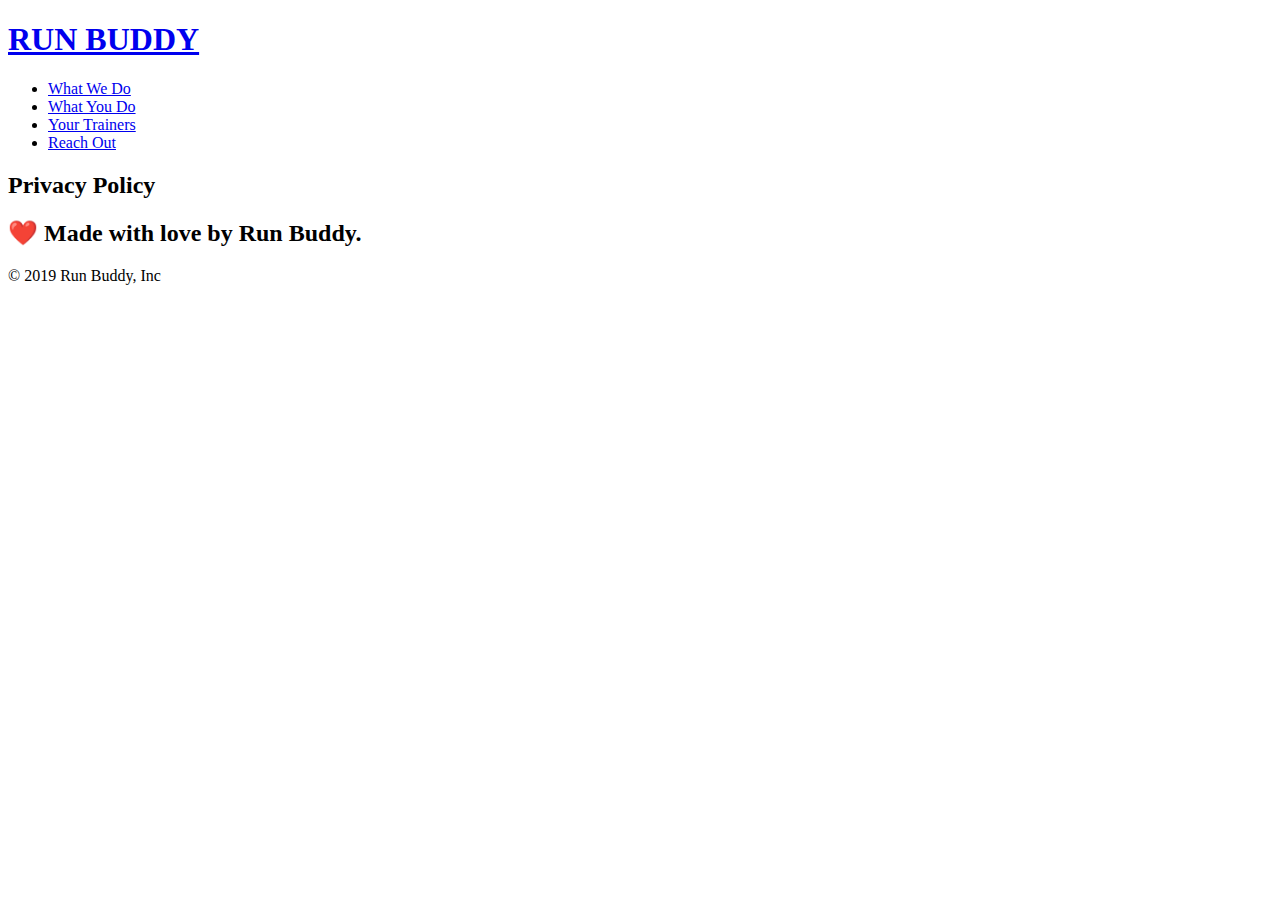
==== privacy-policy.html @ df9b697b "setting up privacy policy" ====
<!DOCTYPE html>
<html lang="en">
<head>
    <meta charset="UTF-8">
    <title>Privacy Policy - Run Buddy</title>
</head>
<body>
    <!--header-->
    <header>
        <h1>
         <a href="index.html">RUN BUDDY</a>
        </h1>
        <nav>
      <!--Unordered list element-->
          <ul>
          <!--List item element-->
            <li>
              <!--Anchor element-->
              <a href="./index.html#what-we-do">What We Do</a>
            </li>
            <li>
               <a href="./index.html#what-you-do">What You Do</a>
            </li>
             <li>
              <a href="./index.html#your-trainers">Your Trainers</a>
             </li>
              <li>
              <a href="./index.html#reach-out">Reach Out</a>    
             </li>
           </ul>
        </nav>
      </header>
      <!--end header-->

      <section class="hero">
          <h2 class="page-title">
              Privacy Policy
          </h2>
      </section>

      <!--footer-->
      <footer>
        <h2>❤️ Made with love by Run Buddy.</h2>
        <div>
            &copy; 2019 Run Buddy, Inc
        </div>
    </footer>
    <!--end footer-->
    
</body>
</html>
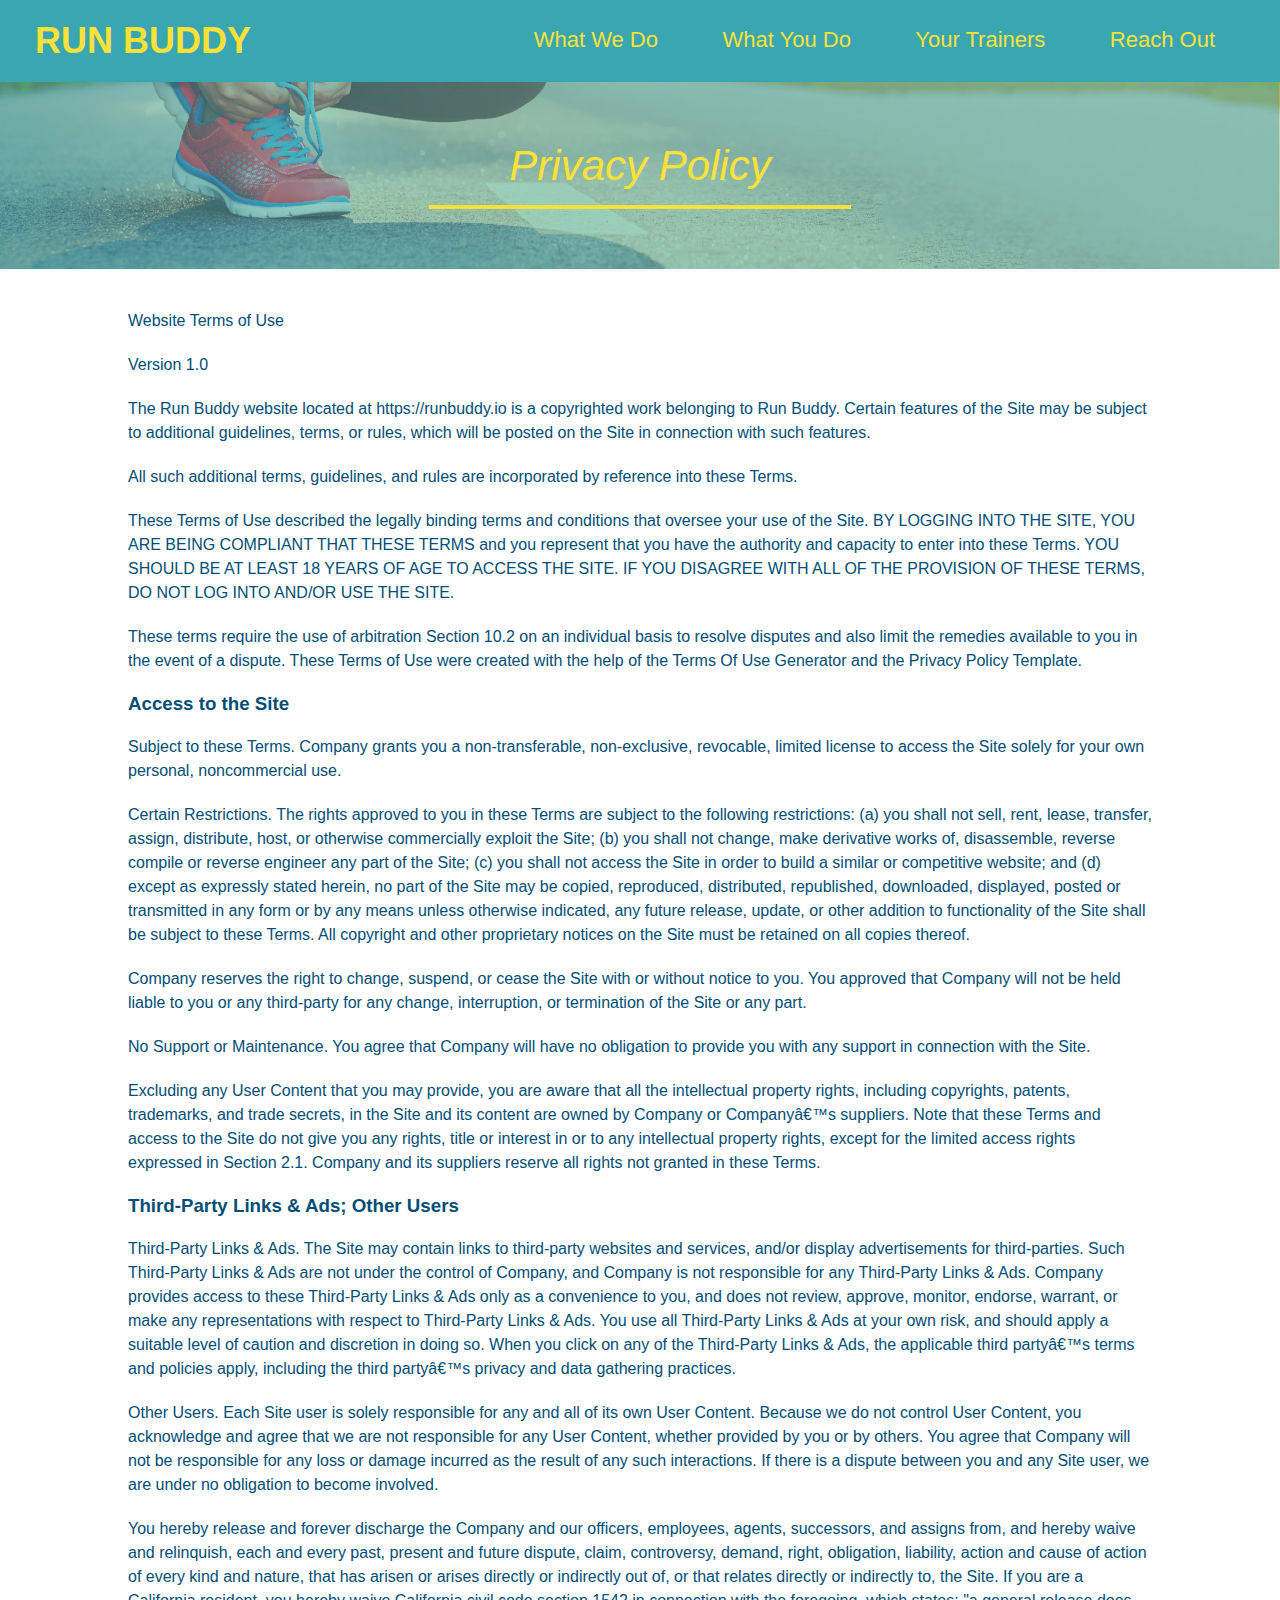
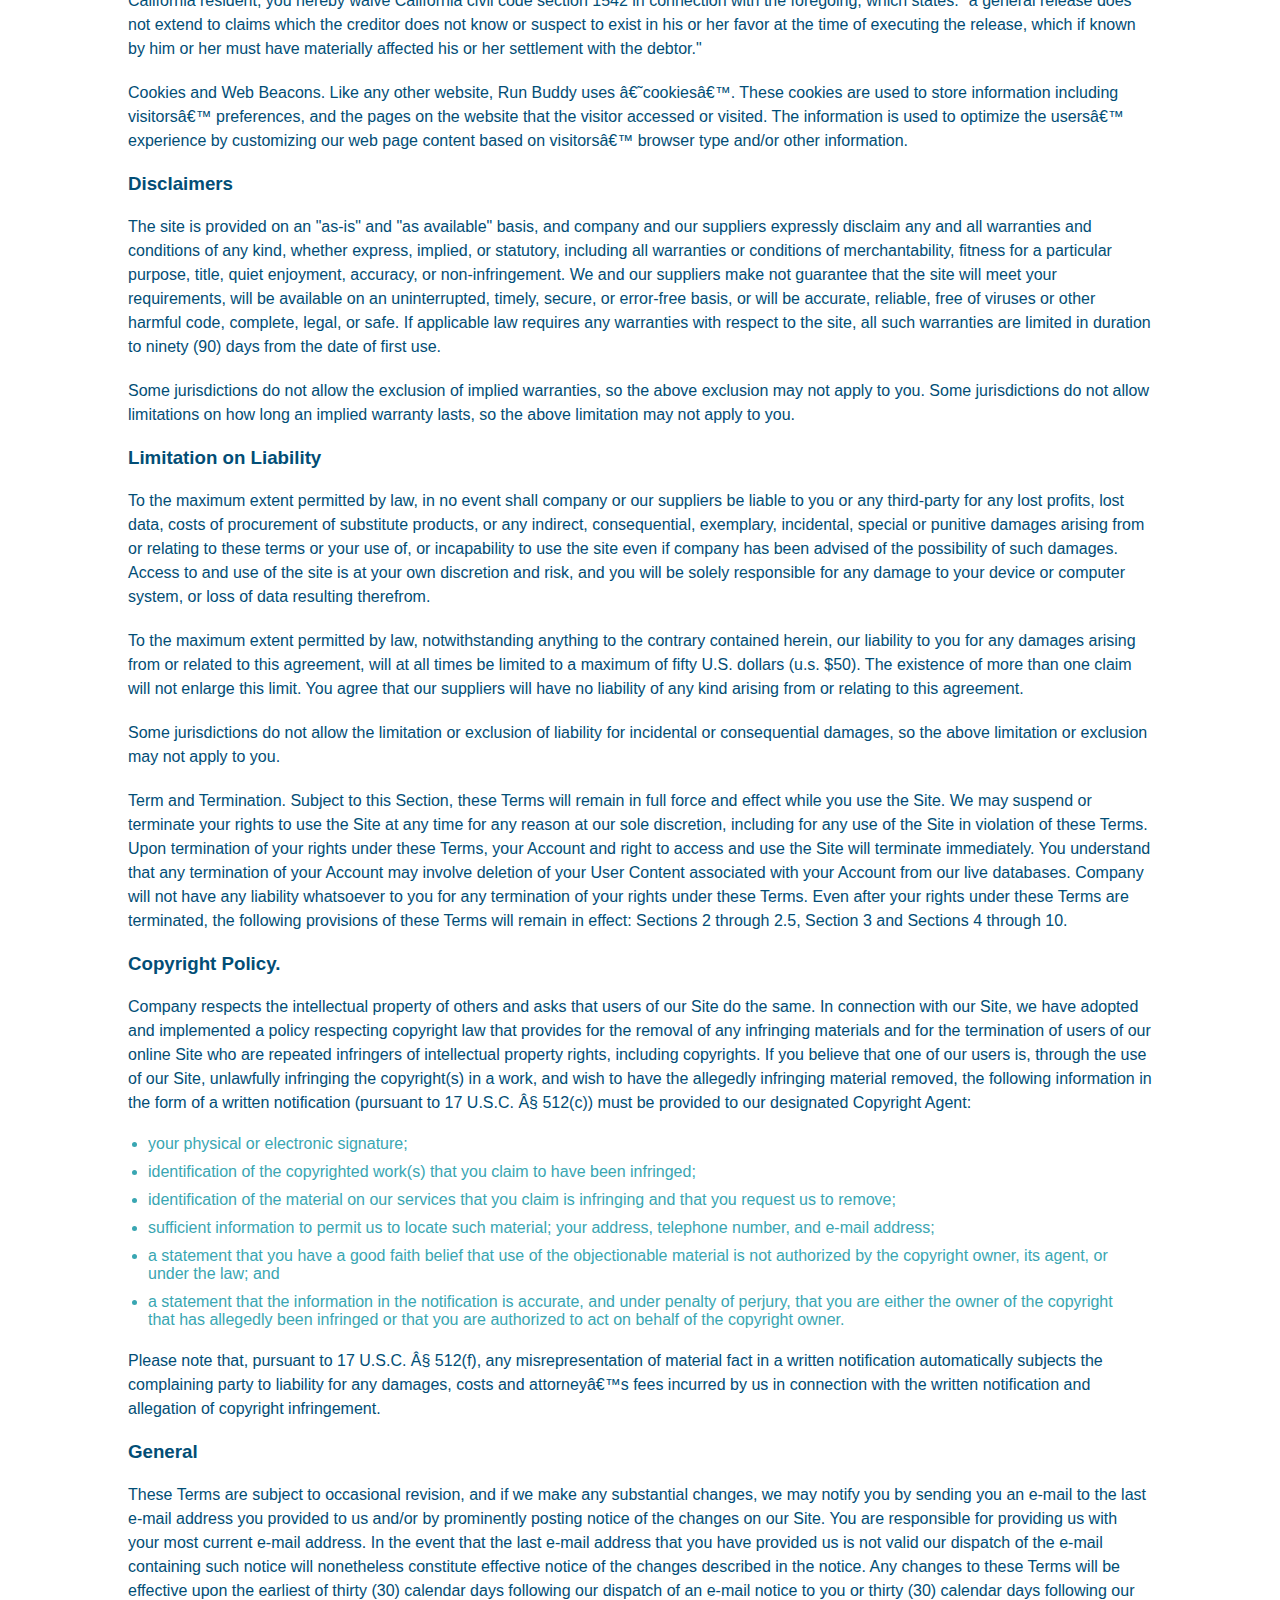
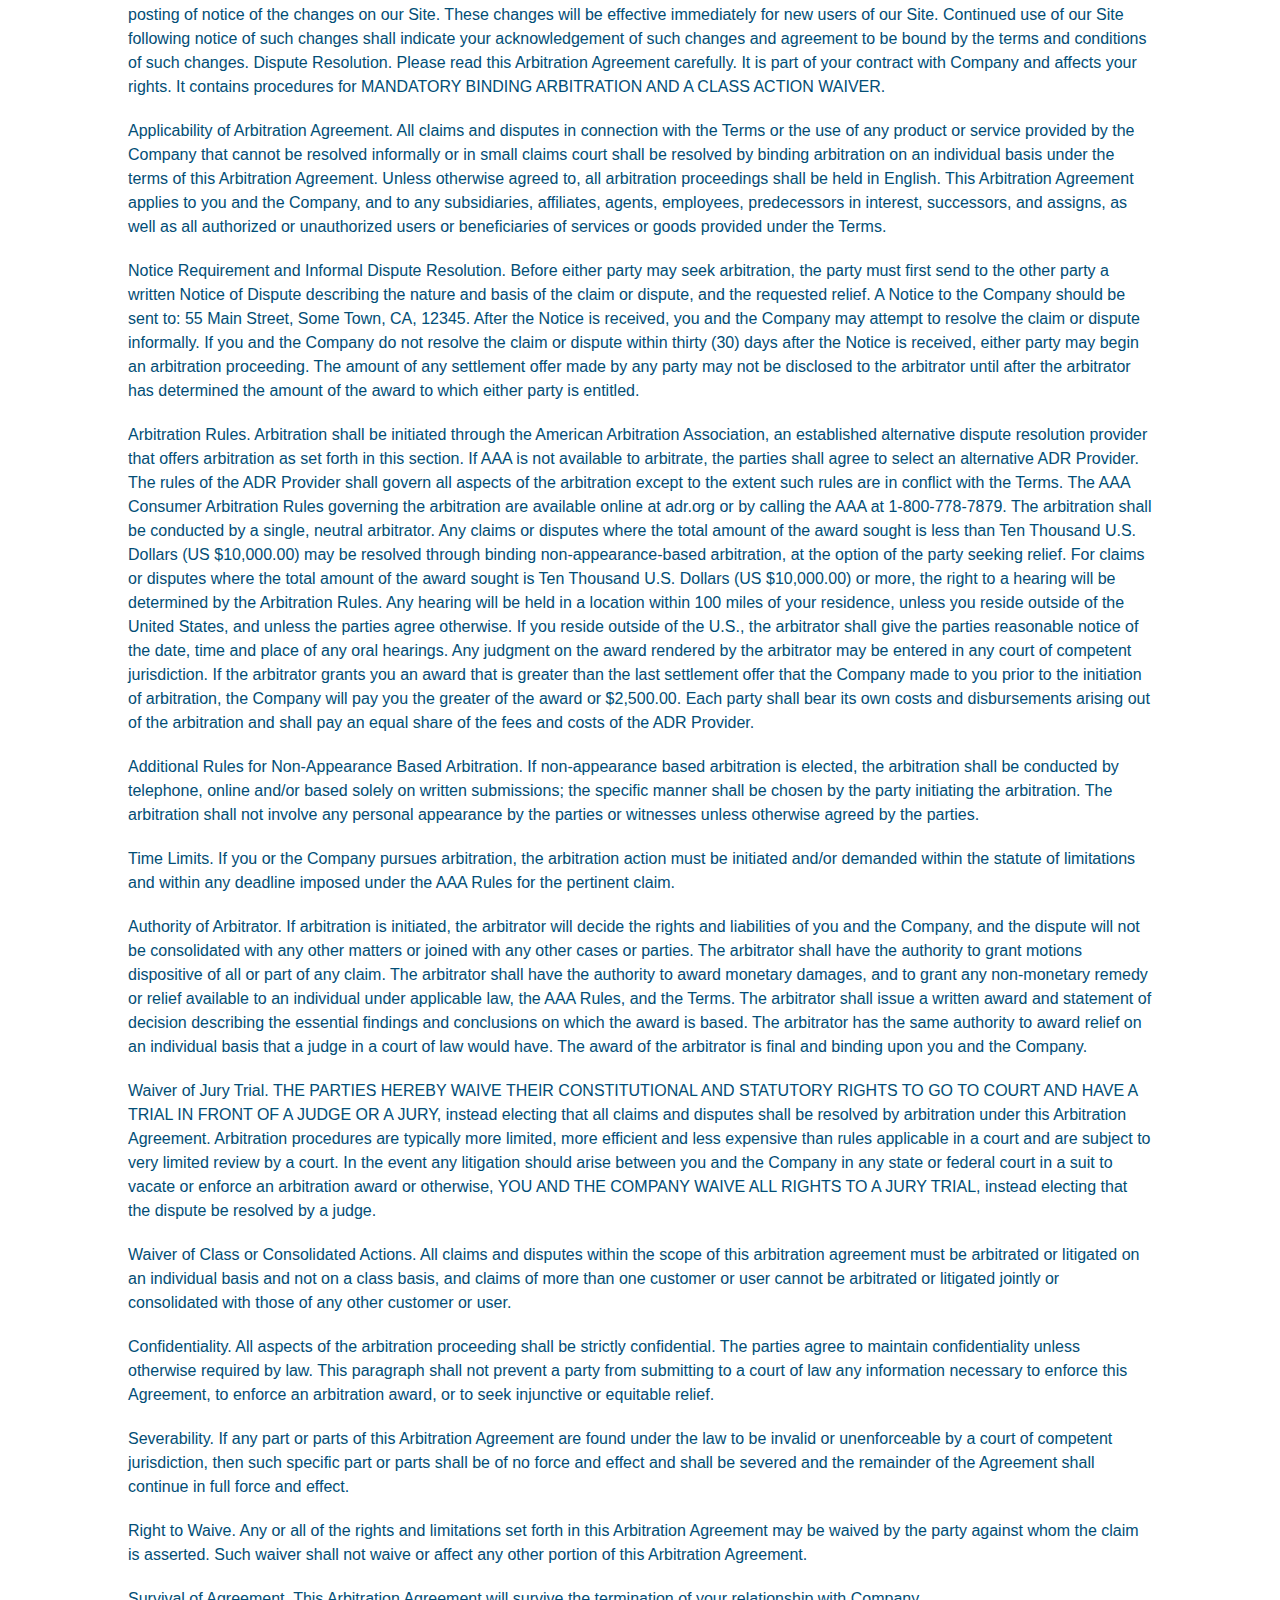
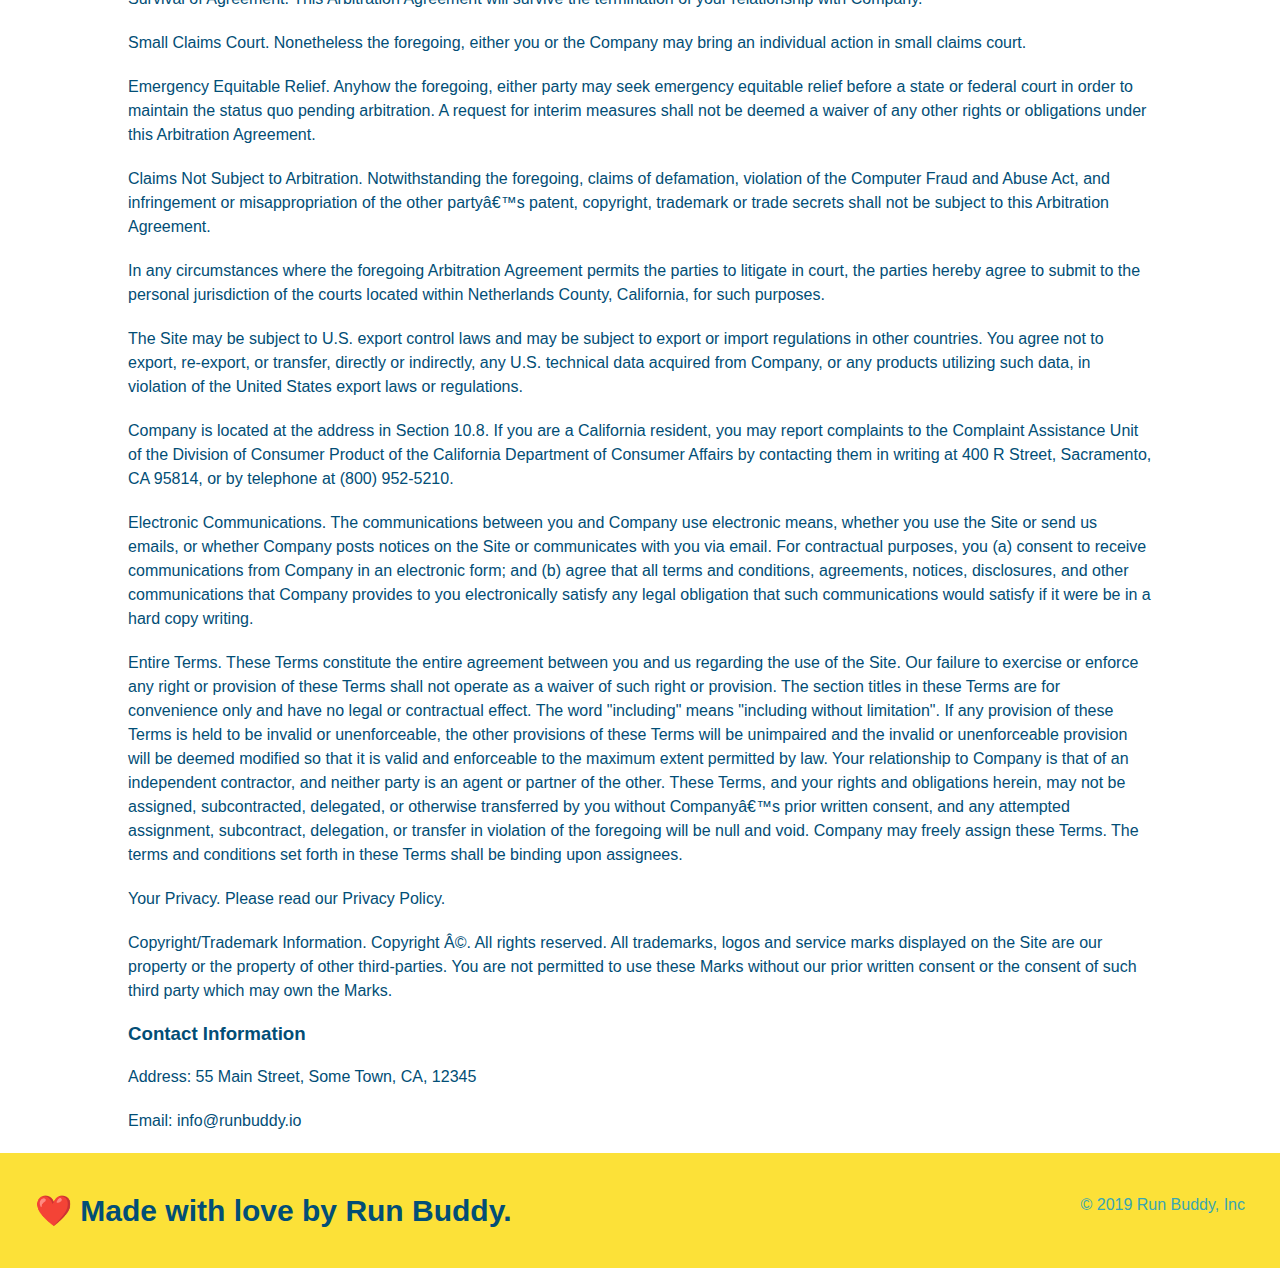
==== commit 29832ee5: "privacy policy" ====
--- a/privacy-policy.html
+++ b/privacy-policy.html
@@ -1,6 +1,8 @@
 <!DOCTYPE html>
 <html lang="en">
 <head>
+    <link rel="stylesheet" href="./assets/css/style.css"/>
+    <link rel="stylesheet" href="./assets/css/secondary-styles.css"/>
     <meta charset="UTF-8">
     <title>Privacy Policy - Run Buddy</title>
 </head>
@@ -37,6 +39,426 @@
               Privacy Policy
           </h2>
       </section>
+      <article class="secondary-content">
+        <p>
+            Website Terms of Use
+          </p>
+    
+          <p>
+            Version 1.0
+          </p>
+    
+          <p>
+            The Run Buddy website located at https://runbuddy.io is a copyrighted work belonging to Run Buddy. Certain
+            features of the Site may be subject to additional guidelines, terms, or rules, which will be posted on the Site
+            in connection with such features.
+          </p>
+    
+          <p>
+            All such additional terms, guidelines, and rules are incorporated by reference into these Terms.
+          </p>
+    
+          <p>
+            These Terms of Use described the legally binding terms and conditions that oversee your use of the Site. BY
+            LOGGING INTO THE SITE, YOU ARE BEING COMPLIANT THAT THESE TERMS and you represent that you have the authority
+            and capacity to enter into these Terms. YOU SHOULD BE AT LEAST 18 YEARS OF AGE TO ACCESS THE SITE. IF YOU
+            DISAGREE WITH ALL OF THE PROVISION OF THESE TERMS, DO NOT LOG INTO AND/OR USE THE SITE.
+          </p>
+    
+          <p>
+            These terms require the use of arbitration Section 10.2 on an individual basis to resolve disputes and also
+            limit the remedies available to you in the event of a dispute. These Terms of Use were created with the help of
+            the Terms Of Use Generator and the Privacy Policy Template.
+          </p>
+    
+          <h3>
+            Access to the Site
+          </h3>
+    
+          <p>
+            Subject to these Terms. Company grants you a non-transferable, non-exclusive, revocable, limited license to
+            access the Site solely for your own personal, noncommercial use.
+          </p>
+    
+          <p>
+            Certain Restrictions. The rights approved to you in these Terms are subject to the following restrictions: (a)
+            you shall not sell, rent, lease, transfer, assign, distribute, host, or otherwise commercially exploit the Site;
+            (b) you shall not change, make derivative works of, disassemble, reverse compile or reverse engineer any part of
+            the Site; (c) you shall not access the Site in order to build a similar or competitive website; and (d) except
+            as expressly stated herein, no part of the Site may be copied, reproduced, distributed, republished, downloaded,
+            displayed, posted or transmitted in any form or by any means unless otherwise indicated, any future release,
+            update, or other addition to functionality of the Site shall be subject to these Terms. All copyright and other
+            proprietary notices on the Site must be retained on all copies thereof.
+          </p>
+    
+          <p>
+            Company reserves the right to change, suspend, or cease the Site with or without notice to you. You approved
+            that Company will not be held liable to you or any third-party for any change, interruption, or termination of
+            the Site or any part.
+          </p>
+    
+          <p>
+            No Support or Maintenance. You agree that Company will have no obligation to provide you with any support in
+            connection with the Site.
+          </p>
+    
+          <p>
+            Excluding any User Content that you may provide, you are aware that all the intellectual property rights,
+            including copyrights, patents, trademarks, and trade secrets, in the Site and its content are owned by Company
+            or Companyâ€™s suppliers. Note that these Terms and access to the Site do not give you any rights, title or
+            interest in or to any intellectual property rights, except for the limited access rights expressed in Section
+            2.1. Company and its suppliers reserve all rights not granted in these Terms.
+          </p>
+    
+          <h3>
+            Third-Party Links & Ads; Other Users
+          </h3>
+    
+          <p>
+            Third-Party Links & Ads. The Site may contain links to third-party websites and services, and/or display
+            advertisements for third-parties. Such Third-Party Links & Ads are not under the control of Company, and Company
+            is not responsible for any Third-Party Links & Ads. Company provides access to these Third-Party Links & Ads
+            only as a convenience to you, and does not review, approve, monitor, endorse, warrant, or make any
+            representations with respect to Third-Party Links & Ads. You use all Third-Party Links & Ads at your own risk,
+            and should apply a suitable level of caution and discretion in doing so. When you click on any of the
+            Third-Party Links & Ads, the applicable third partyâ€™s terms and policies apply, including the third partyâ€™s
+            privacy and data gathering practices.
+          </p>
+    
+          <p>
+            Other Users. Each Site user is solely responsible for any and all of its own User Content. Because we do not
+            control User Content, you acknowledge and agree that we are not responsible for any User Content, whether
+            provided by you or by others. You agree that Company will not be responsible for any loss or damage incurred as
+            the result of any such interactions. If there is a dispute between you and any Site user, we are under no
+            obligation to become involved.
+          </p>
+    
+          <p>
+            You hereby release and forever discharge the Company and our officers, employees, agents, successors, and
+            assigns from, and hereby waive and relinquish, each and every past, present and future dispute, claim,
+            controversy, demand, right, obligation, liability, action and cause of action of every kind and nature, that has
+            arisen or arises directly or indirectly out of, or that relates directly or indirectly to, the Site. If you are
+            a California resident, you hereby waive California civil code section 1542 in connection with the foregoing,
+            which states: "a general release does not extend to claims which the creditor does not know or suspect to exist
+            in his or her favor at the time of executing the release, which if known by him or her must have materially
+            affected his or her settlement with the debtor."
+          </p>
+    
+          <p>
+            Cookies and Web Beacons. Like any other website, Run Buddy uses â€˜cookiesâ€™. These cookies are used to store
+            information including visitorsâ€™ preferences, and the pages on the website that the visitor accessed or visited.
+            The information is used to optimize the usersâ€™ experience by customizing our web page content based on visitorsâ€™
+            browser type and/or other information.
+          </p>
+    
+          <h3>
+            Disclaimers
+          </h3>
+    
+          <p>
+            The site is provided on an "as-is" and "as available" basis, and company and our suppliers expressly disclaim
+            any and all warranties and conditions of any kind, whether express, implied, or statutory, including all
+            warranties or conditions of merchantability, fitness for a particular purpose, title, quiet enjoyment, accuracy,
+            or non-infringement. We and our suppliers make not guarantee that the site will meet your requirements, will be
+            available on an uninterrupted, timely, secure, or error-free basis, or will be accurate, reliable, free of
+            viruses or other harmful code, complete, legal, or safe. If applicable law requires any warranties with respect
+            to the site, all such warranties are limited in duration to ninety (90) days from the date of first use.
+          </p>
+    
+          <p>
+            Some jurisdictions do not allow the exclusion of implied warranties, so the above exclusion may not apply to
+            you. Some jurisdictions do not allow limitations on how long an implied warranty lasts, so the above limitation
+            may not apply to you.
+          </p>
+    
+          <h3>
+            Limitation on Liability
+          </h3>
+    
+          <p>
+            To the maximum extent permitted by law, in no event shall company or our suppliers be liable to you or any
+            third-party for any lost profits, lost data, costs of procurement of substitute products, or any indirect,
+            consequential, exemplary, incidental, special or punitive damages arising from or relating to these terms or
+            your use of, or incapability to use the site even if company has been advised of the possibility of such
+            damages. Access to and use of the site is at your own discretion and risk, and you will be solely responsible
+            for any damage to your device or computer system, or loss of data resulting therefrom.
+          </p>
+    
+          <p>
+            To the maximum extent permitted by law, notwithstanding anything to the contrary contained herein, our liability
+            to you for any damages arising from or related to this agreement, will at all times be limited to a maximum of
+            fifty U.S. dollars (u.s. $50). The existence of more than one claim will not enlarge this limit. You agree that
+            our suppliers will have no liability of any kind arising from or relating to this agreement.
+          </p>
+    
+          <p>
+            Some jurisdictions do not allow the limitation or exclusion of liability for incidental or consequential
+            damages, so the above limitation or exclusion may not apply to you.
+          </p>
+    
+          <p>
+            Term and Termination. Subject to this Section, these Terms will remain in full force and effect while you use
+            the Site. We may suspend or terminate your rights to use the Site at any time for any reason at our sole
+            discretion, including for any use of the Site in violation of these Terms. Upon termination of your rights under
+            these Terms, your Account and right to access and use the Site will terminate immediately. You understand that
+            any termination of your Account may involve deletion of your User Content associated with your Account from our
+            live databases. Company will not have any liability whatsoever to you for any termination of your rights under
+            these Terms. Even after your rights under these Terms are terminated, the following provisions of these Terms
+            will remain in effect: Sections 2 through 2.5, Section 3 and Sections 4 through 10.
+          </p>
+    
+          <h3>
+            Copyright Policy.
+          </h3>
+    
+          <p>
+            Company respects the intellectual property of others and asks that users of our Site do the same. In connection
+            with our Site, we have adopted and implemented a policy respecting copyright law that provides for the removal
+            of any infringing materials and for the termination of users of our online Site who are repeated infringers of
+            intellectual property rights, including copyrights. If you believe that one of our users is, through the use of
+            our Site, unlawfully infringing the copyright(s) in a work, and wish to have the allegedly infringing material
+            removed, the following information in the form of a written notification (pursuant to 17 U.S.C. Â§ 512(c)) must
+            be provided to our designated Copyright Agent:
+          </p>
+    
+          <ul>
+            <li>
+              your physical or electronic signature;
+            </li>
+            <li>
+              identification of the copyrighted work(s) that you claim to have been infringed;
+            </li>
+            <li>
+              identification of the material on our services that you claim is infringing and that you request us to remove;
+            </li>
+            <li>
+              sufficient information to permit us to locate such material; your address, telephone number, and e-mail
+              address;
+            </li>
+            <li>
+              a statement that you have a good faith belief that use of the objectionable material is not authorized by the
+              copyright owner, its agent, or under the law; and
+            </li>
+            <li>
+              a statement that the information in the notification is accurate, and under penalty of perjury, that you are
+              either the owner of the copyright that has allegedly been infringed or that you are authorized to act on
+              behalf of the copyright owner.
+            </li>
+          </ul>
+    
+          <p>
+            Please note that, pursuant to 17 U.S.C. Â§ 512(f), any misrepresentation of material fact in a written
+            notification automatically subjects the complaining party to liability for any damages, costs and attorneyâ€™s
+            fees incurred by us in connection with the written notification and allegation of copyright infringement.
+          </p>
+    
+          <h3>
+            General
+          </h3>
+    
+          <p>
+            These Terms are subject to occasional revision, and if we make any substantial changes, we may notify you by
+            sending you an e-mail to the last e-mail address you provided to us and/or by prominently posting notice of the
+            changes on our Site. You are responsible for providing us with your most current e-mail address. In the event
+            that the last e-mail address that you have provided us is not valid our dispatch of the e-mail containing such
+            notice will nonetheless constitute effective notice of the changes described in the notice. Any changes to these
+            Terms will be effective upon the earliest of thirty (30) calendar days following our dispatch of an e-mail
+            notice to you or thirty (30) calendar days following our posting of notice of the changes on our Site. These
+            changes will be effective immediately for new users of our Site. Continued use of our Site following notice of
+            such changes shall indicate your acknowledgement of such changes and agreement to be bound by the terms and
+            conditions of such changes. Dispute Resolution. Please read this Arbitration Agreement carefully. It is part of
+            your contract with Company and affects your rights. It contains procedures for MANDATORY BINDING ARBITRATION AND
+            A CLASS ACTION WAIVER.
+          </p>
+    
+          <p>
+            Applicability of Arbitration Agreement. All claims and disputes in connection with the Terms or the use of any
+            product or service provided by the Company that cannot be resolved informally or in small claims court shall be
+            resolved by binding arbitration on an individual basis under the terms of this Arbitration Agreement. Unless
+            otherwise agreed to, all arbitration proceedings shall be held in English. This Arbitration Agreement applies to
+            you and the Company, and to any subsidiaries, affiliates, agents, employees, predecessors in interest,
+            successors, and assigns, as well as all authorized or unauthorized users or beneficiaries of services or goods
+            provided under the Terms.
+          </p>
+    
+          <p>
+            Notice Requirement and Informal Dispute Resolution. Before either party may seek arbitration, the party must
+            first send to the other party a written Notice of Dispute describing the nature and basis of the claim or
+            dispute, and the requested relief. A Notice to the Company should be sent to: 55 Main Street, Some Town, CA,
+            12345. After the Notice is received, you and the Company may attempt to resolve the claim or dispute informally.
+            If you and the Company do not resolve the claim or dispute within thirty (30) days after the Notice is received,
+            either party may begin an arbitration proceeding. The amount of any settlement offer made by any party may not
+            be disclosed to the arbitrator until after the arbitrator has determined the amount of the award to which either
+            party is entitled.
+          </p>
+    
+          <p>
+            Arbitration Rules. Arbitration shall be initiated through the American Arbitration Association, an established
+            alternative dispute resolution provider that offers arbitration as set forth in this section. If AAA is not
+            available to arbitrate, the parties shall agree to select an alternative ADR Provider. The rules of the ADR
+            Provider shall govern all aspects of the arbitration except to the extent such rules are in conflict with the
+            Terms. The AAA Consumer Arbitration Rules governing the arbitration are available online at adr.org or by
+            calling the AAA at 1-800-778-7879. The arbitration shall be conducted by a single, neutral arbitrator. Any
+            claims or disputes where the total amount of the award sought is less than Ten Thousand U.S. Dollars (US
+            $10,000.00) may be resolved through binding non-appearance-based arbitration, at the option of the party seeking
+            relief. For claims or disputes where the total amount of the award sought is Ten Thousand U.S. Dollars (US
+            $10,000.00) or more, the right to a hearing will be determined by the Arbitration Rules. Any hearing will be
+            held in a location within 100 miles of your residence, unless you reside outside of the United States, and
+            unless the parties agree otherwise. If you reside outside of the U.S., the arbitrator shall give the parties
+            reasonable notice of the date, time and place of any oral hearings. Any judgment on the award rendered by the
+            arbitrator may be entered in any court of competent jurisdiction. If the arbitrator grants you an award that is
+            greater than the last settlement offer that the Company made to you prior to the initiation of arbitration, the
+            Company will pay you the greater of the award or $2,500.00. Each party shall bear its own costs and
+            disbursements arising out of the arbitration and shall pay an equal share of the fees and costs of the ADR
+            Provider.
+          </p>
+    
+          <p>
+            Additional Rules for Non-Appearance Based Arbitration. If non-appearance based arbitration is elected, the
+            arbitration shall be conducted by telephone, online and/or based solely on written submissions; the specific
+            manner shall be chosen by the party initiating the arbitration. The arbitration shall not involve any personal
+            appearance by the parties or witnesses unless otherwise agreed by the parties.
+          </p>
+    
+          <p>
+            Time Limits. If you or the Company pursues arbitration, the arbitration action must be initiated and/or demanded
+            within the statute of limitations and within any deadline imposed under the AAA Rules for the pertinent claim.
+          </p>
+    
+          <p>
+            Authority of Arbitrator. If arbitration is initiated, the arbitrator will decide the rights and liabilities of
+            you and the Company, and the dispute will not be consolidated with any other matters or joined with any other
+            cases or parties. The arbitrator shall have the authority to grant motions dispositive of all or part of any
+            claim. The arbitrator shall have the authority to award monetary damages, and to grant any non-monetary remedy
+            or relief available to an individual under applicable law, the AAA Rules, and the Terms. The arbitrator shall
+            issue a written award and statement of decision describing the essential findings and conclusions on which the
+            award is based. The arbitrator has the same authority to award relief on an individual basis that a judge in a
+            court of law would have. The award of the arbitrator is final and binding upon you and the Company.
+          </p>
+    
+          <p>
+            Waiver of Jury Trial. THE PARTIES HEREBY WAIVE THEIR CONSTITUTIONAL AND STATUTORY RIGHTS TO GO TO COURT AND HAVE
+            A TRIAL IN FRONT OF A JUDGE OR A JURY, instead electing that all claims and disputes shall be resolved by
+            arbitration under this Arbitration Agreement. Arbitration procedures are typically more limited, more efficient
+            and less expensive than rules applicable in a court and are subject to very limited review by a court. In the
+            event any litigation should arise between you and the Company in any state or federal court in a suit to vacate
+            or enforce an arbitration award or otherwise, YOU AND THE COMPANY WAIVE ALL RIGHTS TO A JURY TRIAL, instead
+            electing that the dispute be resolved by a judge.
+          </p>
+    
+          <p>
+            Waiver of Class or Consolidated Actions. All claims and disputes within the scope of this arbitration agreement
+            must be arbitrated or litigated on an individual basis and not on a class basis, and claims of more than one
+            customer or user cannot be arbitrated or litigated jointly or consolidated with those of any other customer or
+            user.
+          </p>
+    
+          <p>
+            Confidentiality. All aspects of the arbitration proceeding shall be strictly confidential. The parties agree to
+            maintain confidentiality unless otherwise required by law. This paragraph shall not prevent a party from
+            submitting to a court of law any information necessary to enforce this Agreement, to enforce an arbitration
+            award, or to seek injunctive or equitable relief.
+          </p>
+    
+          <p>
+            Severability. If any part or parts of this Arbitration Agreement are found under the law to be invalid or
+            unenforceable by a court of competent jurisdiction, then such specific part or parts shall be of no force and
+            effect and shall be severed and the remainder of the Agreement shall continue in full force and effect.
+          </p>
+    
+          <p>
+            Right to Waive. Any or all of the rights and limitations set forth in this Arbitration Agreement may be waived
+            by the party against whom the claim is asserted. Such waiver shall not waive or affect any other portion of this
+            Arbitration Agreement.
+          </p>
+    
+          <p>
+            Survival of Agreement. This Arbitration Agreement will survive the termination of your relationship with
+            Company.
+          </p>
+    
+          <p>
+            Small Claims Court. Nonetheless the foregoing, either you or the Company may bring an individual action in small
+            claims court.
+          </p>
+    
+          <p>
+            Emergency Equitable Relief. Anyhow the foregoing, either party may seek emergency equitable relief before a
+            state or federal court in order to maintain the status quo pending arbitration. A request for interim measures
+            shall not be deemed a waiver of any other rights or obligations under this Arbitration Agreement.
+          </p>
+    
+          <p>
+            Claims Not Subject to Arbitration. Notwithstanding the foregoing, claims of defamation, violation of the
+            Computer Fraud and Abuse Act, and infringement or misappropriation of the other partyâ€™s patent, copyright,
+            trademark or trade secrets shall not be subject to this Arbitration Agreement.
+          </p>
+    
+          <p>
+            In any circumstances where the foregoing Arbitration Agreement permits the parties to litigate in court, the
+            parties hereby agree to submit to the personal jurisdiction of the courts located within Netherlands County,
+            California, for such purposes.
+          </p>
+    
+          <p>
+            The Site may be subject to U.S. export control laws and may be subject to export or import regulations in other
+            countries. You agree not to export, re-export, or transfer, directly or indirectly, any U.S. technical data
+            acquired from Company, or any products utilizing such data, in violation of the United States export laws or
+            regulations.
+          </p>
+    
+          <p>
+            Company is located at the address in Section 10.8. If you are a California resident, you may report complaints
+            to the Complaint Assistance Unit of the Division of Consumer Product of the California Department of Consumer
+            Affairs by contacting them in writing at 400 R Street, Sacramento, CA 95814, or by telephone at (800) 952-5210.
+          </p>
+    
+          <p>
+            Electronic Communications. The communications between you and Company use electronic means, whether you use the
+            Site or send us emails, or whether Company posts notices on the Site or communicates with you via email. For
+            contractual purposes, you (a) consent to receive communications from Company in an electronic form; and (b)
+            agree that all terms and conditions, agreements, notices, disclosures, and other communications that Company
+            provides to you electronically satisfy any legal obligation that such communications would satisfy if it were be
+            in a hard copy writing.
+          </p>
+    
+          <p>
+            Entire Terms. These Terms constitute the entire agreement between you and us regarding the use of the Site. Our
+            failure to exercise or enforce any right or provision of these Terms shall not operate as a waiver of such right
+            or provision. The section titles in these Terms are for convenience only and have no legal or contractual
+            effect. The word "including" means "including without limitation". If any provision of these Terms is held to be
+            invalid or unenforceable, the other provisions of these Terms will be unimpaired and the invalid or
+            unenforceable provision will be deemed modified so that it is valid and enforceable to the maximum extent
+            permitted by law. Your relationship to Company is that of an independent contractor, and neither party is an
+            agent or partner of the other. These Terms, and your rights and obligations herein, may not be assigned,
+            subcontracted, delegated, or otherwise transferred by you without Companyâ€™s prior written consent, and any
+            attempted assignment, subcontract, delegation, or transfer in violation of the foregoing will be null and void.
+            Company may freely assign these Terms. The terms and conditions set forth in these Terms shall be binding upon
+            assignees.
+          </p>
+    
+          <p>
+            Your Privacy. Please read our Privacy Policy.
+          </p>
+    
+          <p>
+            Copyright/Trademark Information. Copyright Â©. All rights reserved. All trademarks, logos and service marks
+            displayed on the Site are our property or the property of other third-parties. You are not permitted to use
+            these Marks without our prior written consent or the consent of such third party which may own the Marks.
+          </p>
+    
+          <h3>
+            Contact Information
+          </h3>
+    
+          <p>
+            Address: 55 Main Street, Some Town, CA, 12345
+          </p>
+    
+          <p>
+            Email: info@runbuddy.io
+          </p>
+      </article>
 
       <!--footer-->
       <footer>
--- a/assets/css/style.css
+++ b/assets/css/style.css
@@ -0,0 +1,223 @@
+* {
+    margin: 0;
+    padding: 0;
+    box-sizing: border-box;
+}
+    body {
+    color: #39a6b2;
+    font-family: Helvetica, Arial, sans-serif;
+}
+header {
+    padding: 20px 35px;
+    background-color: #39a6b2;
+}
+header h1 {
+    font-weight: bold;
+    font-size: 36px;
+    color: #fce138;
+    margin: 0;
+    display: inline;
+}
+header a {
+    text-decoration: none;
+    color: #fce138;
+}
+header nav {
+    float: right;
+    margin: 7px 0;
+}
+header nav ul li {
+    display: inline;
+}
+header nav ul li a {
+    margin: 0 30px;
+    font-weight: lighter;
+    font-size: 22px
+}
+footer {
+    background: #fce138;
+    width: 100%;
+    padding: 40px 35px;
+}
+footer h2 {
+    display: inline;
+    color: #024e76;
+    font-size: 30px;
+    margin: 0;
+}
+footer div {
+    float: right;
+    line-height: 1.5;
+    text-align: right;
+}
+footer a {
+    color: #024e76
+}
+section {
+    padding: 60px;
+}
+/* Hero Style Start */
+.hero {
+    background-image: url("../images/hero-bg.jpeg");
+    height: 600px;
+    background-size: cover;
+    background-position: center;
+    position: relative;
+}
+/* Hero Style End */
+.hero-form {
+    border: 3px solid #024e76;
+    background-color: #fce138;
+    padding: 20px;
+    width: 500px;
+    color: #024e76;
+    position: absolute;
+    bottom: 120px;
+    right: 140px
+}
+.hero-form h3 {
+    font-size: 24px;
+    margin: 0;
+}
+.hero-form p {
+    margin: 5px 0 15px 0;
+}
+.form-input {
+    border: 1px solid #024e76;
+    display: block;
+    padding: 7px 15px;
+    font-size: 16px;
+    color: #024e76;
+    width: 100%;
+    margin-bottom: 15px;
+}
+.hero-form label {
+    line-height: 1;
+    margin: 0 5px;
+}
+.hero-form button {
+    color: #fce138;
+    background-color: #024e76;
+    border: none;
+    padding: 10px 20px;
+    font-size: 16px;
+}
+/* HERO STYLES END */
+.intro {
+    text-align: center;
+}
+.intro p {
+    line-height: 1.7;
+    color: #39a6b2;
+    width: 80%;
+    font-size: 20px;
+    margin: 0 auto;
+}
+.steps {
+    text-align: center;
+    background: #fce138;
+}
+.section-title {
+    font-size: 55px;
+    color: #024e76;
+    margin-bottom: 35px;
+    padding: 0 100px 20px 100px;
+    display: inline-block;
+    border-bottom: 3px solid;
+}
+.primary-border {
+    border-color: #fce138;
+}
+.secondary-border {
+    border-color: #39a6b2;
+}
+.steps div {
+    margin-bottom: 80px;
+}
+.steps img {
+    width: 15%;
+    margin: 10px 0;
+}
+.steps h3 {
+    color: #024e76;
+    font-size: 46px;
+    margin-top: 10px;
+}
+.steps p {
+    color: #39a6b2;
+    font-size: 23px;
+}
+.steps span {
+    font-size: 38px;
+}
+.trainers {
+    text-align: center;
+}
+.trainer {
+    width: 900px;
+    margin: 0 auto 30px auto;
+    background: #024e76;
+    color: #fce138;
+    overflow: auto;
+}
+.trainer img {
+    width: 35%;
+    float: left;
+}
+.trainer-bio {
+    padding: 35px;
+    float: left;
+    width: 65%;
+}
+.text-left {
+    text-align: left;
+}
+.text-right {
+    text-align: right;
+}
+.trainer-bio h3 {
+    font-size: 32px;
+    margin-bottom: 8px;
+}
+.trainer-bio h4 {
+    font-weight: lighter;
+    font-size: 26px;
+    margin-bottom: 24px;
+}
+.trainer-bio p {
+    font-size: 17px;
+    line-height: 1.3;
+}
+.contact {
+    background: #024e76;
+    text-align: center;
+}
+.contact h2 {
+    color: #fce138;
+}
+.contact-info iframe {
+    width: 400px;
+    height: 400px;
+}
+.contact-info div {
+    width: 410px;
+    display: inline-block;
+    vertical-align: top;
+    text-align: left;
+    margin: 30px 0 0 60px;
+    color: white;
+}
+.contact-info h3 {
+    color: #fce138;
+    font-size: 32px;
+}
+.contact-info p, .contact-info address {
+    margin: 20px 0;
+    line-height: 1.5;
+    font-size: 20px;
+    font-style: normal;
+}
+.contact-info a {
+    color: #fce138;
+}
+
--- a/assets/css/secondary-styles.css
+++ b/assets/css/secondary-styles.css
@@ -0,0 +1,36 @@
+.hero {
+    background-position: bottom;
+    height: auto;
+    text-align: center;
+    margin-bottom: 40px;
+}
+.page-title {
+    color: #fce138;
+    display: inline-block;
+    border-bottom: 4px solid #fce138;
+    padding: 0 80px 15px 80px;
+    font-weight: normal;
+    font-size: 42px;
+    font-style: italic;
+}
+.secondary-content {
+    width: 80%;
+    color: #024e76;
+    margin: 0 auto;
+ }
+ .secondary content h3 {
+     font-size: 25px;
+     margin: 20px 0;
+ }
+ .secondary-content p {
+     font-size: 16px;
+     line-height: 1.5;
+     margin: 20px 0;
+ }
+ .secondary-content ul {
+     margin: 15px 20px;
+ }
+ .secondary-content li {
+     color: #39a6b2;
+     margin: 10px 0;
+ }
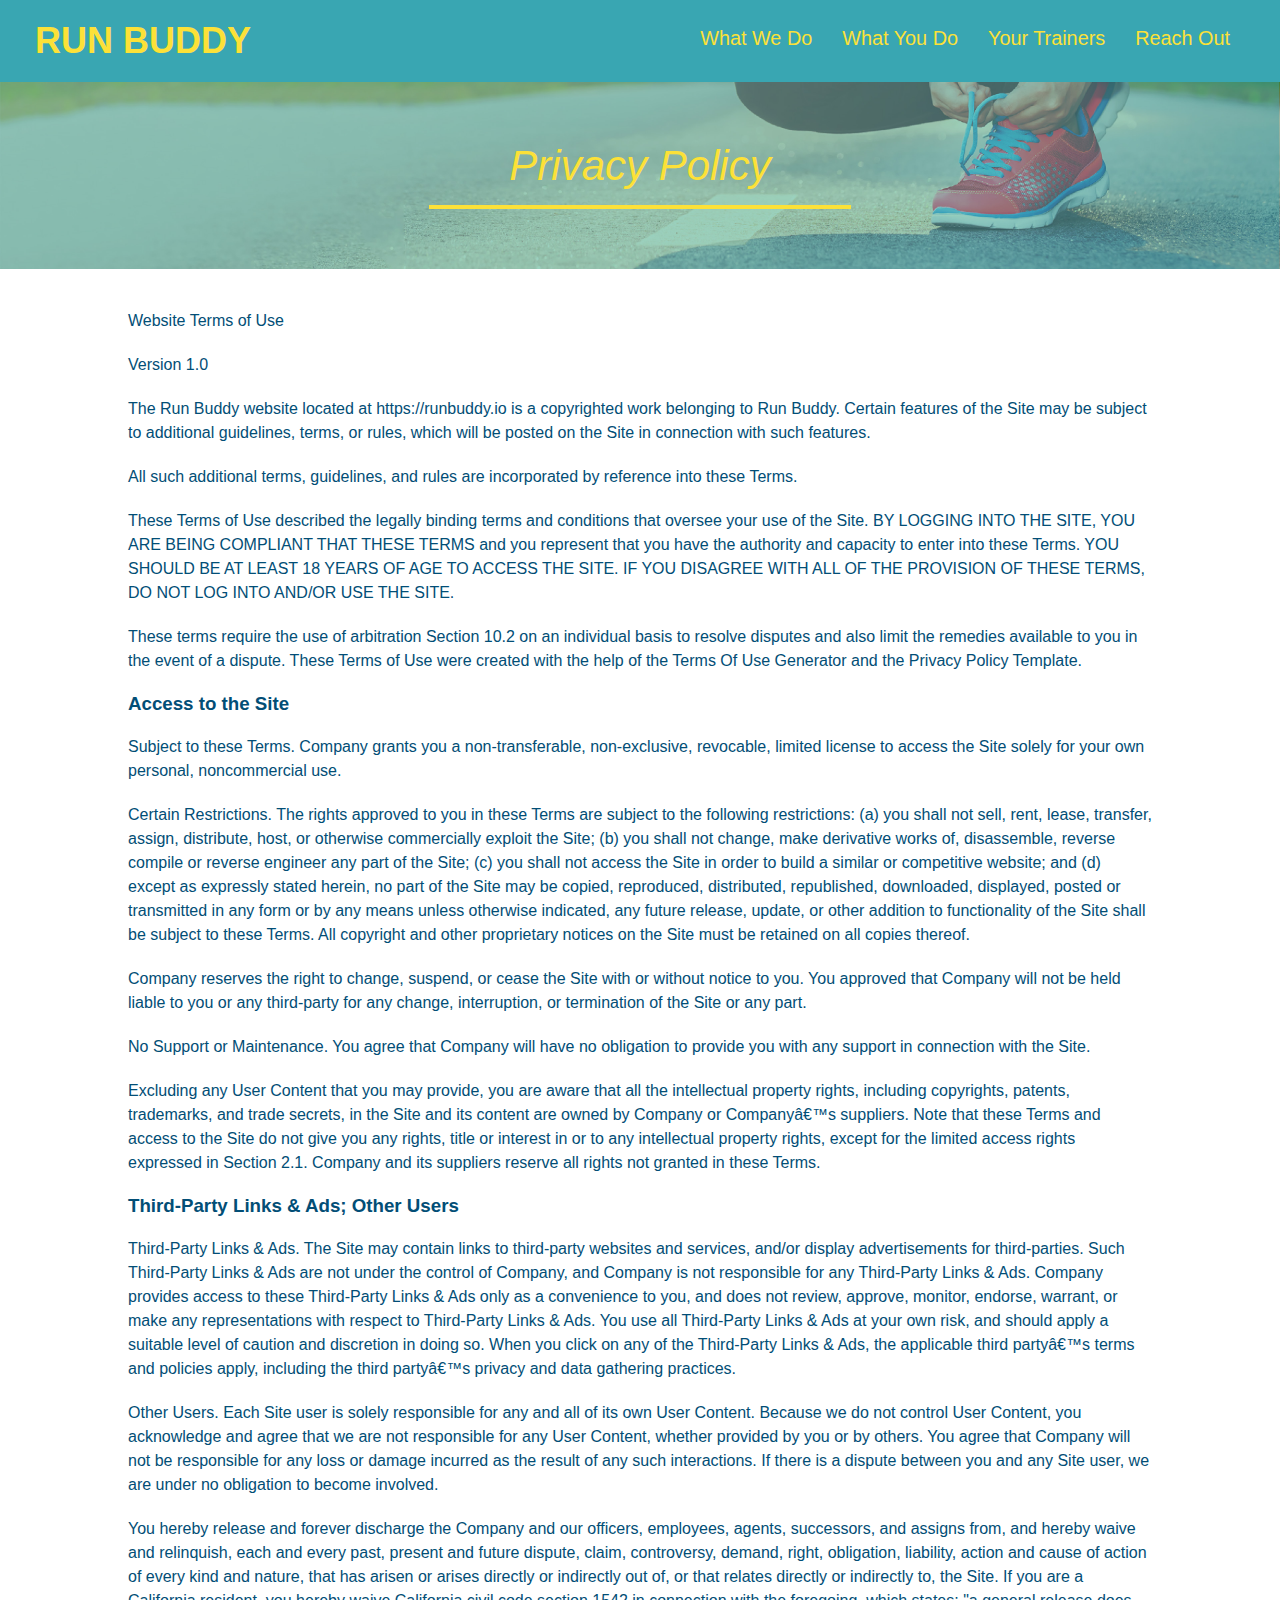
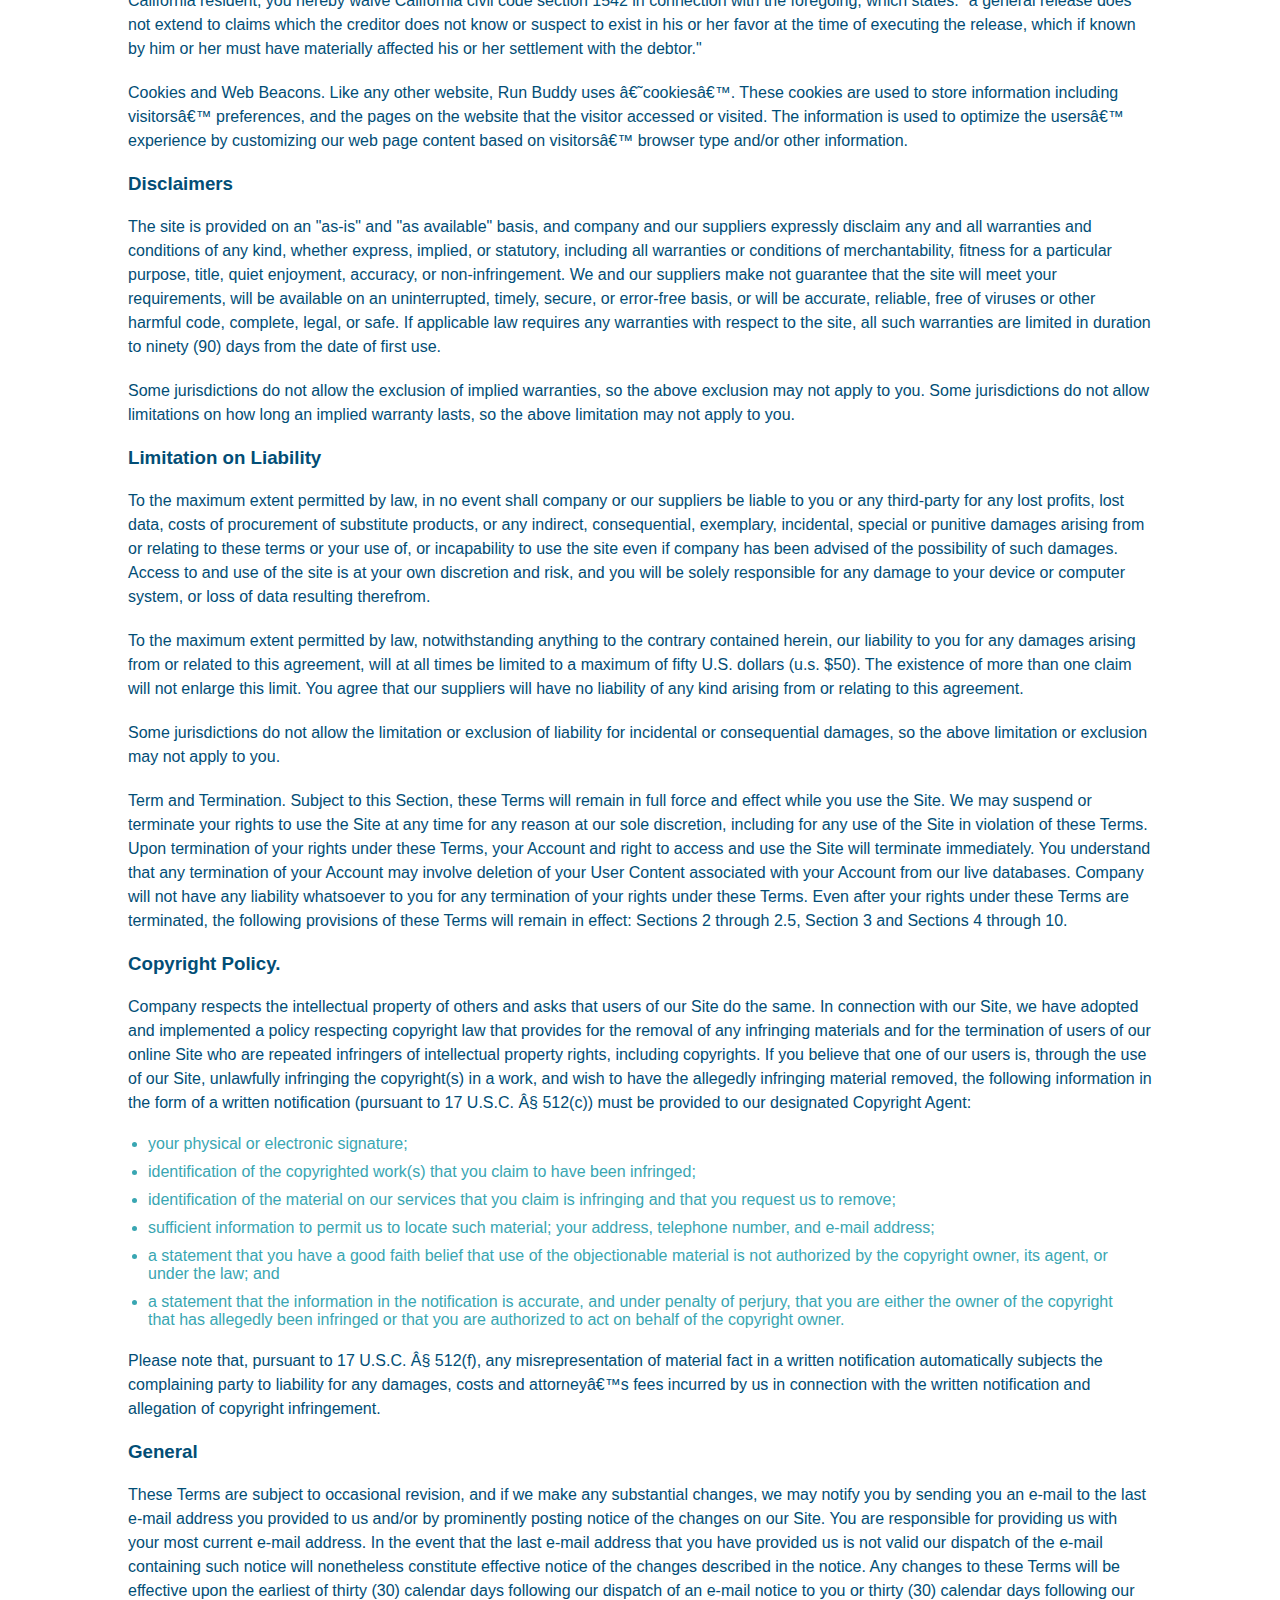
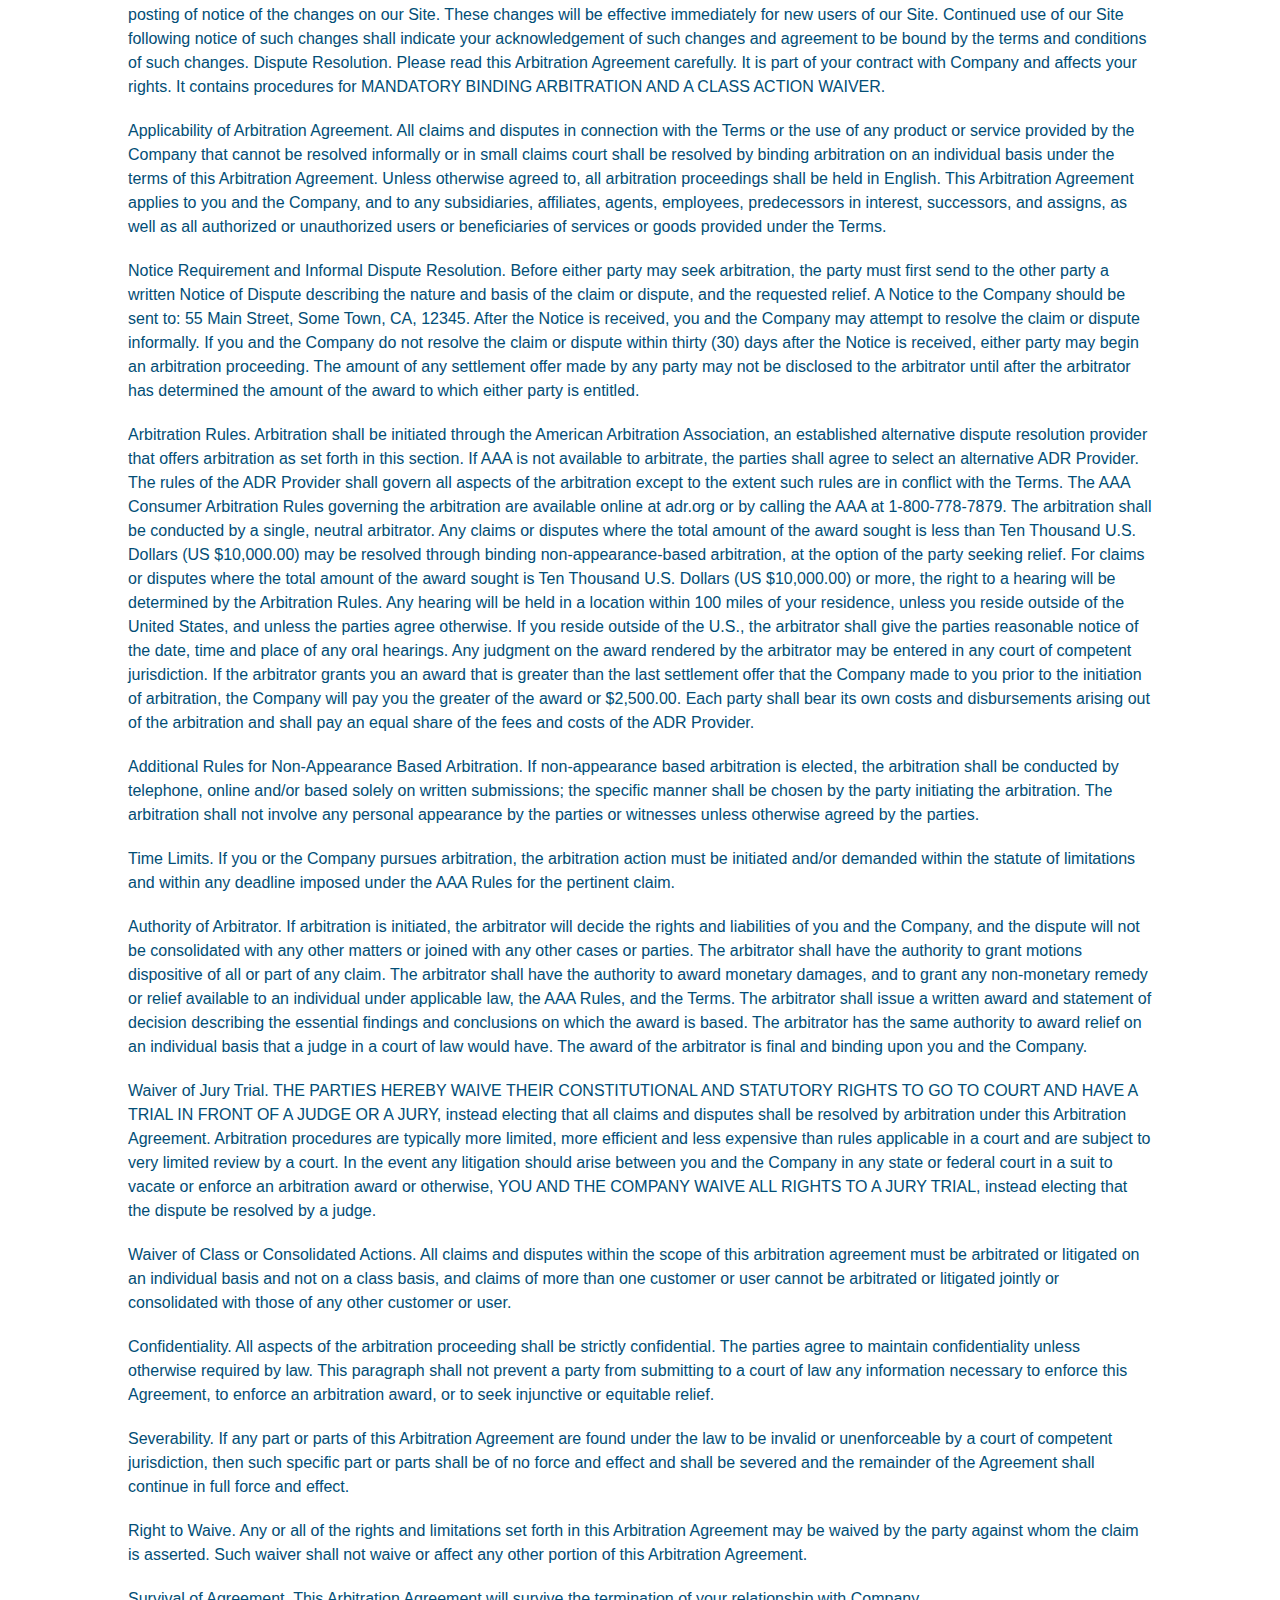
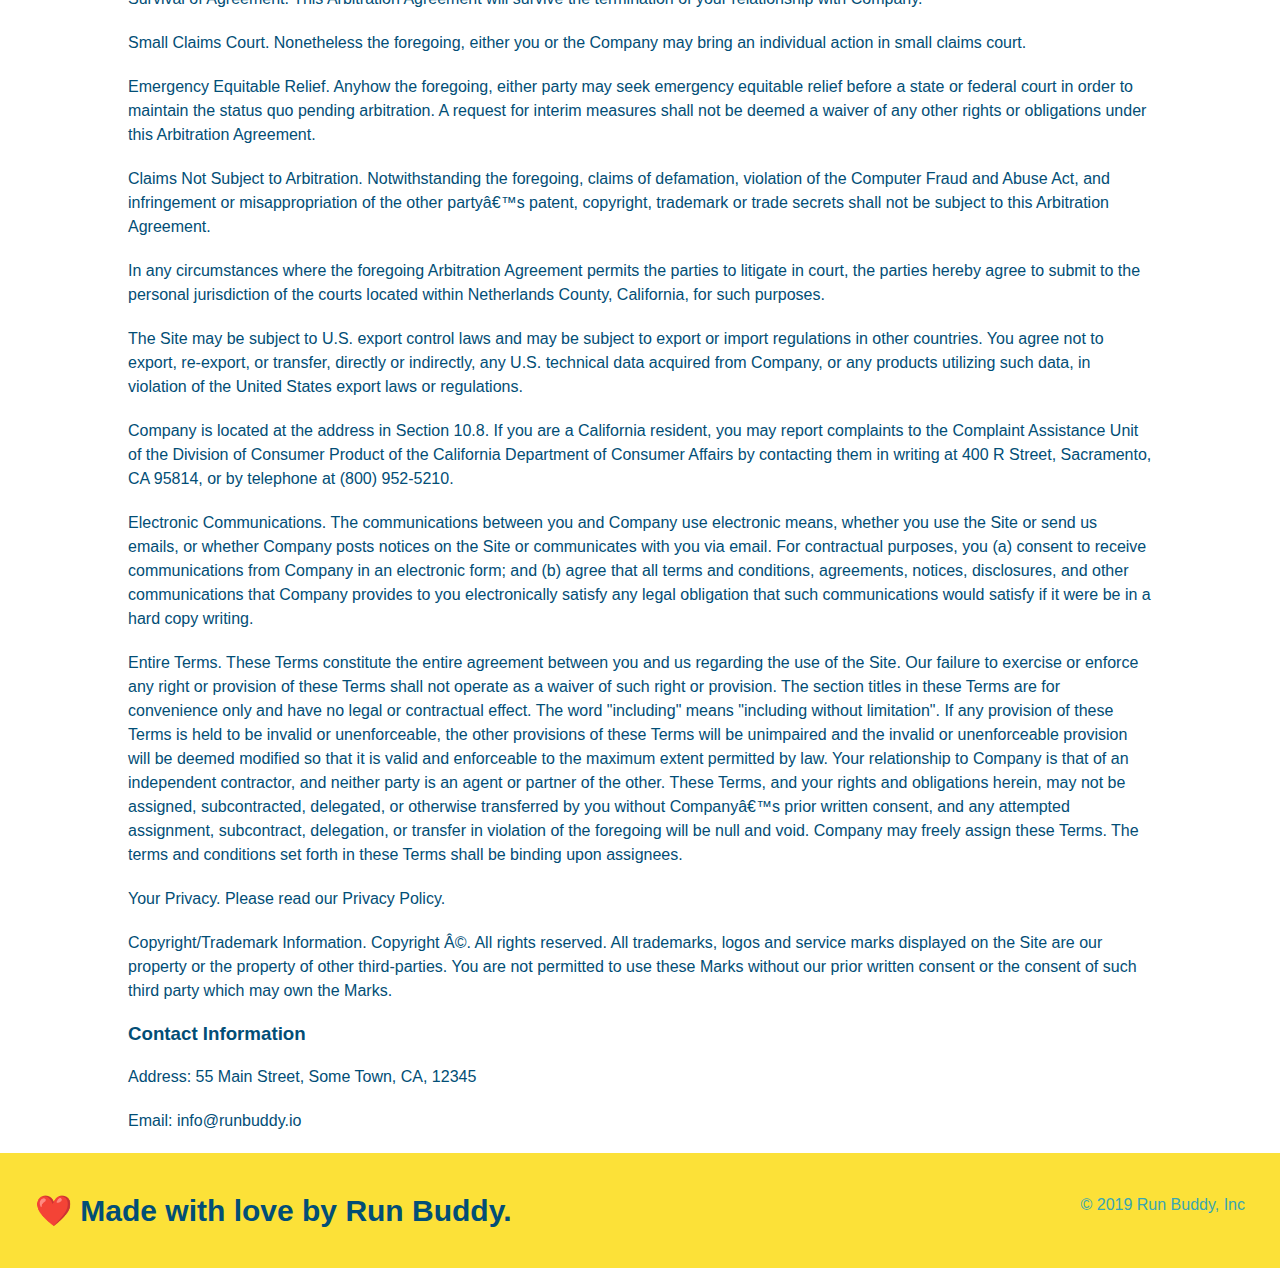
==== commit 88d15081: "added media quries to stylesheet" ====
--- a/privacy-policy.html
+++ b/privacy-policy.html
@@ -1,6 +1,7 @@
 <!DOCTYPE html>
 <html lang="en">
 <head>
+    <meta name="viewport" content="width=device-width, initial-scale=1.0" />
     <link rel="stylesheet" href="./assets/css/style.css"/>
     <link rel="stylesheet" href="./assets/css/secondary-styles.css"/>
     <meta charset="UTF-8">
--- a/assets/css/style.css
+++ b/assets/css/style.css
@@ -10,43 +10,49 @@
 header {
     padding: 20px 35px;
     background-color: #39a6b2;
+    display: flex;
+    justify-content: space-between;
+    flex-wrap: wrap;
 }
 header h1 {
     font-weight: bold;
     font-size: 36px;
     color: #fce138;
     margin: 0;
-    display: inline;
 }
 header a {
     text-decoration: none;
     color: #fce138;
 }
 header nav {
-    float: right;
     margin: 7px 0;
 }
-header nav ul li {
-    display: inline;
+header nav ul {
+   display: flex;
+   flex-wrap: wrap;
+   justify-content: space-between;
+   align-items: center;
+   list-style: none;
 }
 header nav ul li a {
-    margin: 0 30px;
+    padding: 10px 15px;
     font-weight: lighter;
-    font-size: 22px
+    font-size: 1.55vw;
 }
 footer {
     background: #fce138;
     width: 100%;
     padding: 40px 35px;
+    display: flex;
+    justify-content: space-between;
+    flex-wrap: wrap;
 }
 footer h2 {
-    display: inline;
     color: #024e76;
     font-size: 30px;
     margin: 0;
 }
 footer div {
-    float: right;
     line-height: 1.5;
     text-align: right;
 }
@@ -56,24 +62,35 @@
 section {
     padding: 60px;
 }
-/* Hero Style Start */
 .hero {
     background-image: url("../images/hero-bg.jpeg");
-    height: 600px;
     background-size: cover;
     background-position: center;
-    position: relative;
-}
-/* Hero Style End */
+    display: flex;
+    justify-content: center;
+    flex-wrap: wrap;
+    align-items: flex-start;
+}
+.hero-cta {
+    width: 35%;
+    text-align: right;
+    margin: 3.5%;
+    color: #fff;
+    font-size: 18px;
+    line-height: 1.2;
+}
+.hero-cta h2 {
+    font-style: italic;
+    font-size: 55px;
+    color: #fce138;
+}
 .hero-form {
     border: 3px solid #024e76;
     background-color: #fce138;
     padding: 20px;
-    width: 500px;
-    color: #024e76;
-    position: absolute;
-    bottom: 120px;
-    right: 140px
+    color: #024e76;
+    width: 40%;
+    margin: 3.5%;
 }
 .hero-form h3 {
     font-size: 24px;
@@ -101,10 +118,6 @@
     border: none;
     padding: 10px 20px;
     font-size: 16px;
-}
-/* HERO STYLES END */
-.intro {
-    text-align: center;
 }
 .intro p {
     line-height: 1.7;
@@ -112,18 +125,29 @@
     width: 80%;
     font-size: 20px;
     margin: 0 auto;
+    text-align: center;
 }
 .steps {
+    background: #fce138;
+}
+.step {
+    margin: 50px auto;
+    padding-bottom: 50px;
+    width: 80%;
+    border-bottom: 1px solid #39a6b2;
+    display: flex;
+    flex-wrap: wrap;
+    align-items: center;
+    justify-content: space-between;
+}
+.section-title {
+    font-size: 48px;
+    color: #024e76;
+    margin-bottom: 35px;
+    padding-bottom: 20px;
     text-align: center;
-    background: #fce138;
-}
-.section-title {
-    font-size: 55px;
-    color: #024e76;
-    margin-bottom: 35px;
-    padding: 0 100px 20px 100px;
-    display: inline-block;
-    border-bottom: 3px solid;
+    margin: 0 auto 35px auto;
+    width: 50%;
 }
 .primary-border {
     border-color: #fce138;
@@ -131,80 +155,89 @@
 .secondary-border {
     border-color: #39a6b2;
 }
-.steps div {
-    margin-bottom: 80px;
-}
-.steps img {
-    width: 15%;
-    margin: 10px 0;
-}
-.steps h3 {
+.step h3 {
     color: #024e76;
     font-size: 46px;
-    margin-top: 10px;
-}
-.steps p {
+    flex: 1 30%;
+}
+.step-info {
+    flex: 2 70%;
+    display: flex;
+    flex-wrap: wrap;
+    align-items: center;
+}
+.step-img {
+    flex: 1 12%;
+    margin-right: 20px;
+}
+.step-img img {
+    max-width: 100%;
+}
+.step-text {
+    flex: 12;
+}
+.step-text p {
     color: #39a6b2;
-    font-size: 23px;
-}
-.steps span {
-    font-size: 38px;
+    font-size: 18px;
+}
+.step-text h4 {
+    font-size: 26px;
+    line-height: 1.5;
+    color: #024e76;
 }
 .trainers {
-    text-align: center;
+    width: 100%;
+    margin: 0 auto;
+    display: flex;
+    flex-wrap: wrap;
+    justify-content: space-around;
 }
 .trainer {
-    width: 900px;
-    margin: 0 auto 30px auto;
+    margin: 20px;
     background: #024e76;
     color: #fce138;
-    overflow: auto;
+    flex: 1;
 }
 .trainer img {
-    width: 35%;
-    float: left;
+    width: 100%;
 }
 .trainer-bio {
-    padding: 35px;
-    float: left;
-    width: 65%;
-}
-.text-left {
-    text-align: left;
-}
-.text-right {
-    text-align: right;
+    padding: 25px;
+    line-height: 1.3;
+}
+.flex-row {
+    display: flex;
 }
 .trainer-bio h3 {
-    font-size: 32px;
-    margin-bottom: 8px;
+    font-size: 28px;
 }
 .trainer-bio h4 {
     font-weight: lighter;
-    font-size: 26px;
-    margin-bottom: 24px;
+    font-size: 24px;
+    margin-bottom: 15px;
 }
 .trainer-bio p {
     font-size: 17px;
-    line-height: 1.3;
 }
 .contact {
     background: #024e76;
-    text-align: center;
+}
+.contact-info {
+    display: flex;
+    justify-content: space-between;
+    flex-wrap: wrap;
+}
+.contact-info > * {
+    flex: 1;
+    margin: 15px;
 }
 .contact h2 {
     color: #fce138;
 }
 .contact-info iframe {
-    width: 400px;
     height: 400px;
 }
 .contact-info div {
-    width: 410px;
-    display: inline-block;
-    vertical-align: top;
-    text-align: left;
-    margin: 30px 0 0 60px;
     color: white;
 }
 .contact-info h3 {
@@ -214,10 +247,40 @@
 .contact-info p, .contact-info address {
     margin: 20px 0;
     line-height: 1.5;
-    font-size: 20px;
+    font-size: 16px;
     font-style: normal;
 }
 .contact-info a {
     color: #fce138;
 }
-
+.contact-form input, .contact-form textarea {
+    border: 1px solid #024e76;
+    display: block;
+    padding: 7px 15px;
+    font-size: 16px;
+    color: #024e76;
+    width: 100%;
+    margin-bottom: 15px;
+    margin-top: 5px;
+}
+.contact-form button {
+    width: 100%;
+    border: none;
+    background: #fce138;
+    color: #024e76;
+    text-align: center;
+    padding: 15px 0;
+    font-size: 16px;
+}
+@media screen and (max-width: 980px) {
+
+}
+
+@media screen and (max-width: 768px) {
+
+}
+
+@media screen and (max-width: 575px) [
+    
+]
+
